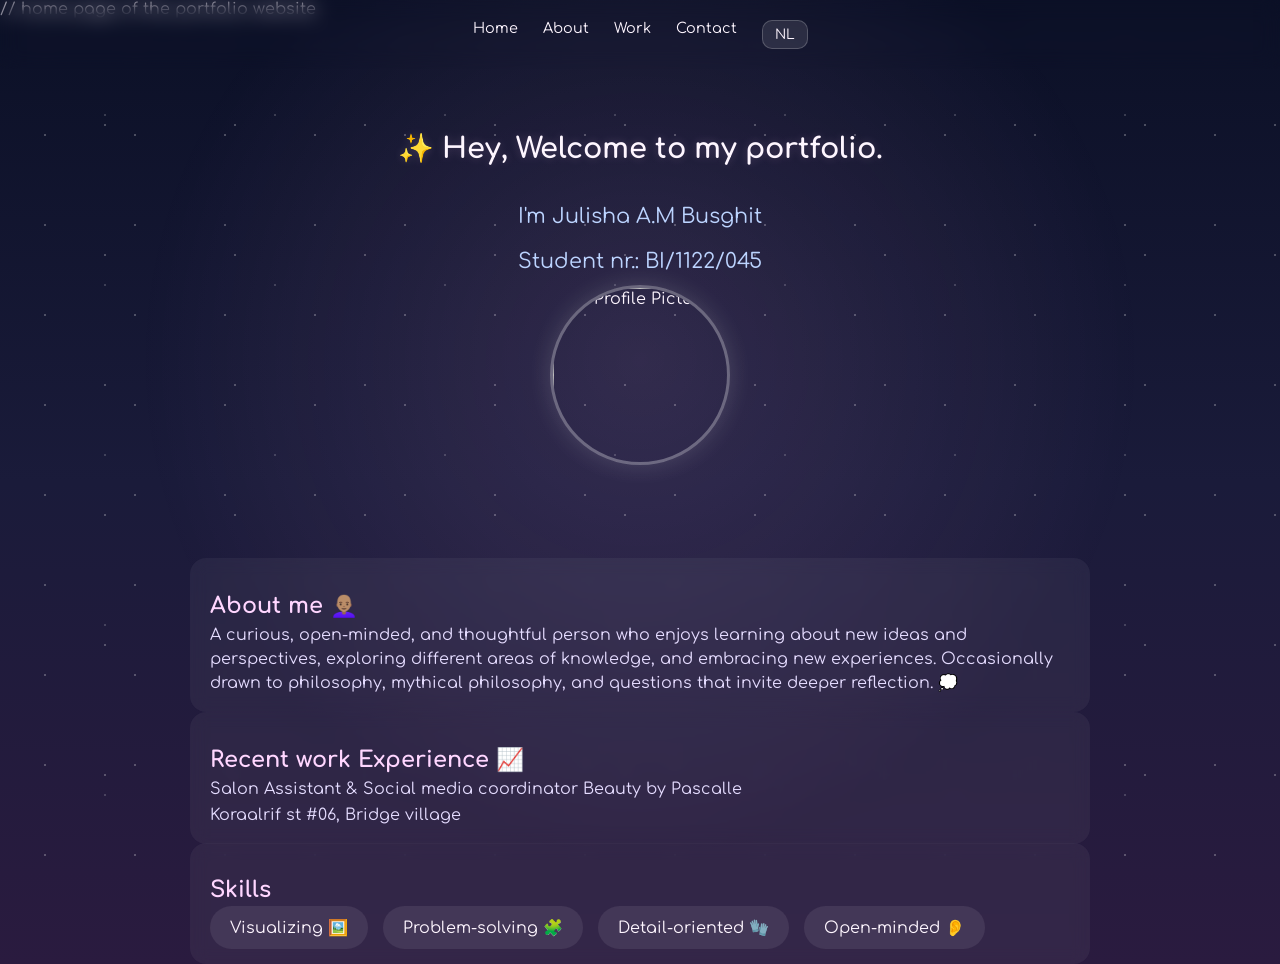
==== index.html @ 90ac80c2 "Test update" ====
// home page of the portfolio website

<!DOCTYPE html>
<html lang="en">
<head>
  <meta charset="UTF-8" />
  <meta name="viewport" content="width=device-width, initial-scale=1.0"/>

  <title>Julisha Portfolio</title>

  <link rel="stylesheet" href="css/main.css"/>
</head>

<body>

  <!-- NAVIGATION -->
  <nav>
    <ul>
      <a href="index.html" data-i18n="home">Home</a>
<a href="about.html" data-i18n="about">About</a>
<a href="work.html" data-i18n="work">Work</a>
<a href="contact.html" data-i18n="contact">Contact</a>

       <!-- LANGUAGE TOGGLE BUTTON -->
    <li>
      <button id="langBtn">NL</button>
    </li>

    </ul>
  </nav>

  <!-- HERO -->
  <header class="hero">

    <h1 data-i18n="heroTitle">✨ Hey, Welcome to my portfolio.</h1>

    <br><br>

    <p data-i18n="heroSubtitle">I'm Julisha A.M Busghit</p>

    <br>

    <p data-i18n="studentNr">Student nr.: BI/1122/045</p>

    <img src="img/profile.jpg" alt="Profile Picture" class="profile-pic"/>

  </header>

  <!-- ABOUT PREVIEW -->
  <section class="section">
    <h2>About me 👩🏽‍🦲</h2>
    <p>
      A curious, open-minded, and thoughtful person who enjoys learning about new ideas and perspectives, 
      exploring different areas of knowledge, and embracing new experiences. 
      Occasionally drawn to philosophy, mythical philosophy,  and questions that invite deeper reflection. 💭
    </p>
  </section>

  <!-- WORK PREVIEW -->
  <section class="section">
    <h2>Recent work Experience 📈</h2>

    <p>Salon Assistant & Social media coordinator Beauty by Pascalle</p>
    <p>Koraalrif st #06, Bridge village</p>
  </section>

  <!-- SKILLS -->
  <section class="section">
    <h2 data-i18n="skillsTitle">Skills</h2>

    <div class="skills">
      <span>Visualizing 🖼️</span>
      <span>Problem-solving 🧩</span>
      <span>Detail-oriented 🧤</span>
      <span>Open-minded 👂</span>
    </div>
  </section>

  <script src="js/script.js"></script>
</body>
</html>
---- css/main.css ----
@import url('https://fonts.googleapis.com/css2?family=Comfortaa:wght@300;400;500;600&display=swap');

/* =========================
   GLOBAL RESET + BODY
   ========================= */
* {
  box-sizing: border-box;
}

body {
  margin: 0;
  font-family: 'Comfortaa', sans-serif;
  color: #fef6ff;
  background: linear-gradient(180deg, #0b1026, #1a1b3a, #2a1b3f);
  min-height: 100vh;
  position: relative;

  /* fixes blur issues in some browsers */
  -webkit-font-smoothing: antialiased;
  -moz-osx-font-smoothing: grayscale;
}

/* =========================
   BACKGROUND EFFECT
   ========================= */
body::before {
  content: "";
  position: fixed;
  inset: 0;
  background-image:
    radial-gradient(white 1px, transparent 1px),
    radial-gradient(white 1px, transparent 1px),
    radial-gradient(rgba(255,255,255,0.7) 1px, transparent 1px);
  background-size: 90px 90px, 130px 130px, 170px 170px;
  background-position: 0 0, 40px 60px, 20px 30px;
  opacity: 0.25;
  z-index: -2;
  pointer-events: none;
}

body::after {
  content: "";
  position: fixed;
  inset: 0;
  background: radial-gradient(circle at 50% 40%, rgba(255, 182, 255, 0.12), transparent 60%);
  z-index: -1;
  pointer-events: none;
}

/* =========================
   NAVBAR
   ========================= */
nav {
  width: 100%;
  padding: 20px;
  position: fixed;
  top: 0;
  z-index: 1000;

  backdrop-filter: blur(10px);
  -webkit-backdrop-filter: blur(10px);
}

nav ul {
  display: flex;
  justify-content: center;
  gap: 25px;
  list-style: none;
  margin: 0;
  padding: 0;
}

nav a {
  text-decoration: none;
  color: #fef6ff;
  font-size: 0.9rem;
  transition: 0.3s;
}

nav a:hover {
  color: #ffd6ff;
}

/* =========================
   HERO (HOME)
   ========================= */
.hero {
  min-height: 60vh;
  display: flex;
  flex-direction: column;
  justify-content: center;
  align-items: center;
  text-align: center;
  padding: 20px;

  position: relative;
  z-index: 1; /* prevents background interference */
}

h1 {
  font-size: 1.8rem;
  text-shadow: 0 0 10px rgba(255, 200, 255, 0.2);
  margin-bottom: 2px;
}

.hero p {
  font-size: 1.3rem;
  color: #bcd4ff;
  margin: 2px 0;
}

.profile-pic {
  width: 180px;
  height: 180px;
  object-fit: cover;
  border-radius: 50%;
  margin-top: 10px;
  border: 3px solid rgba(255,255,255,0.3);
  box-shadow: 0 0 25px rgba(255,255,255,0.15);
}

/* =========================
   SHARED SECTION STYLE
   ========================= */
.section {
  max-width: 900px;
  margin: auto;
  padding: 15px 20px;
  background: rgba(255, 255, 255, 0.05);
  backdrop-filter: blur(8px);
  -webkit-backdrop-filter: blur(8px);
  border-radius: 16px;

  transition: 0.3s ease;
  will-change: transform;
}

.section:hover {
  transform: translateY(-2px);
}

h2 {
  font-size: 1.4rem;
  margin-bottom: 4px;
  color: #ffd6ff;
}

.section p {
  line-height: 1.5;
  margin: 2px 0;
  color: #e5dcff;
}

/* =========================
   SKILLS
   ========================= */
.skills {
  display: flex;
  flex-wrap: wrap;
  gap: 15px;
}

.skills span {
  padding: 12px 20px;
  background: rgba(255,255,255,0.08);
  border-radius: 30px;
}

/* =========================
   LINKS
   ========================= */
a {
  color: #23e69b;
  text-decoration: none;
  transition: 0.3s ease;
}

a:hover {
  color: #ffffff;
}

/* =========================
   PAGE OFFSET
   ========================= */
.page-content {
  padding-top: 100px;
}

/* =========================
   LISTS
   ========================= */
.section ul {
  margin: 8px 0 18px 18px;
  padding: 0;
  line-height: 1.6;
  color: #e5dcff;
}

/* =========================
   LANGUAGE BUTTON
   ========================= */
#langBtn {
  background: rgba(255, 255, 255, 0.1);
  border: 1px solid rgba(255, 255, 255, 0.2);
  color: #fef6ff;
  padding: 6px 12px;
  border-radius: 10px;
  cursor: pointer;
  font-family: inherit;
  font-size: 0.85rem;
  transition: 0.3s ease;
}

#langBtn:hover {
  background: rgba(255, 255, 255, 0.2);
  transform: scale(1.05);
}

nav ul li button {
  display: flex;
  align-items: center;
}

/* =========================
   MOBILE
   ========================= */
@media (max-width: 768px) {
  h1 { font-size: 1.5rem; }
  .hero p { font-size: 1rem; }
  .profile-pic { width: 140px; height: 140px; }
  nav ul { gap: 15px; }
  h2 { font-size: 1.2rem; }
}
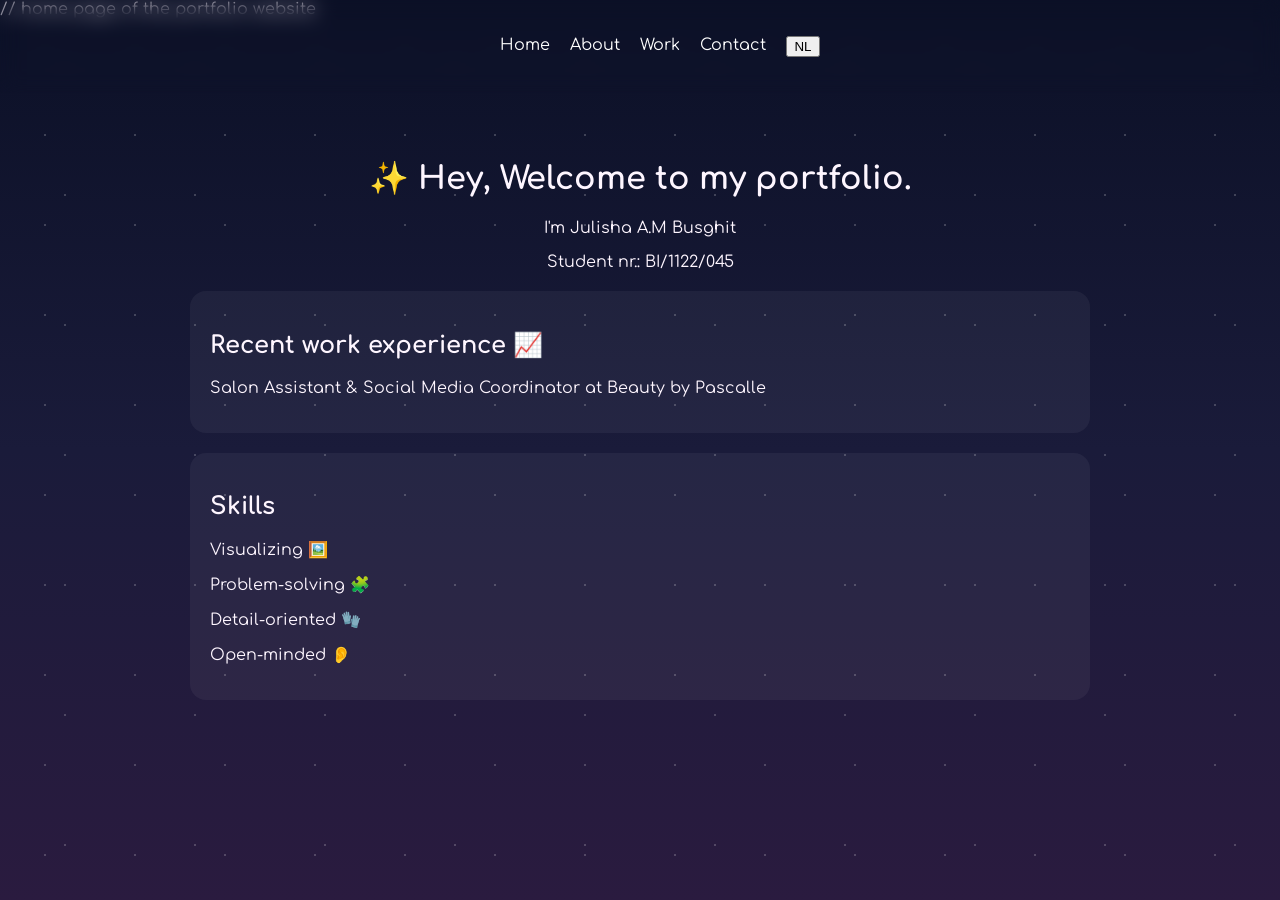
==== commit f4236a09: "Test update" ====
--- a/index.html
+++ b/index.html
@@ -3,79 +3,43 @@
 <!DOCTYPE html>
 <html lang="en">
 <head>
-  <meta charset="UTF-8" />
-  <meta name="viewport" content="width=device-width, initial-scale=1.0"/>
-
-  <title>Julisha Portfolio</title>
-
-  <link rel="stylesheet" href="css/main.css"/>
+<meta charset="UTF-8">
+<meta name="viewport" content="width=device-width, initial-scale=1.0">
+<title>Portfolio</title>
+<link rel="stylesheet" href="css/main.css">
 </head>
 
 <body>
 
-  <!-- NAVIGATION -->
-  <nav>
-    <ul>
-      <a href="index.html" data-i18n="home">Home</a>
-<a href="about.html" data-i18n="about">About</a>
-<a href="work.html" data-i18n="work">Work</a>
-<a href="contact.html" data-i18n="contact">Contact</a>
+<nav>
+  <ul>
+    <a href="index.html" data-i18n="home">Home</a>
+    <a href="about.html" data-i18n="about">About</a>
+    <a href="work.html" data-i18n="work">Work</a>
+    <a href="contact.html" data-i18n="contact">Contact</a>
+    <button id="langBtn">NL</button>
+  </ul>
+</nav>
 
-       <!-- LANGUAGE TOGGLE BUTTON -->
-    <li>
-      <button id="langBtn">NL</button>
-    </li>
+<header class="hero">
+  <h1 data-i18n="heroTitle"></h1>
+  <p data-i18n="heroSubtitle"></p>
+  <p data-i18n="studentNr"></p>
+</header>
 
-    </ul>
-  </nav>
+<section class="section">
+  <h2 data-i18n="workTitle"></h2>
+  <p data-i18n="work1"></p>
+</section>
 
-  <!-- HERO -->
-  <header class="hero">
+<section class="section">
+  <h2 data-i18n="skillsTitle"></h2>
+  <p data-i18n="skill1"></p>
+  <p data-i18n="skill2"></p>
+  <p data-i18n="skill3"></p>
+  <p data-i18n="skill4"></p>
+</section>
 
-    <h1 data-i18n="heroTitle">✨ Hey, Welcome to my portfolio.</h1>
-
-    <br><br>
-
-    <p data-i18n="heroSubtitle">I'm Julisha A.M Busghit</p>
-
-    <br>
-
-    <p data-i18n="studentNr">Student nr.: BI/1122/045</p>
-
-    <img src="img/profile.jpg" alt="Profile Picture" class="profile-pic"/>
-
-  </header>
-
-  <!-- ABOUT PREVIEW -->
-  <section class="section">
-    <h2>About me 👩🏽‍🦲</h2>
-    <p>
-      A curious, open-minded, and thoughtful person who enjoys learning about new ideas and perspectives, 
-      exploring different areas of knowledge, and embracing new experiences. 
-      Occasionally drawn to philosophy, mythical philosophy,  and questions that invite deeper reflection. 💭
-    </p>
-  </section>
-
-  <!-- WORK PREVIEW -->
-  <section class="section">
-    <h2>Recent work Experience 📈</h2>
-
-    <p>Salon Assistant & Social media coordinator Beauty by Pascalle</p>
-    <p>Koraalrif st #06, Bridge village</p>
-  </section>
-
-  <!-- SKILLS -->
-  <section class="section">
-    <h2 data-i18n="skillsTitle">Skills</h2>
-
-    <div class="skills">
-      <span>Visualizing 🖼️</span>
-      <span>Problem-solving 🧩</span>
-      <span>Detail-oriented 🧤</span>
-      <span>Open-minded 👂</span>
-    </div>
-  </section>
-
-  <script src="js/script.js"></script>
+<script src="js/script.js"></script>
 </body>
 </html>
--- a/css/main.css
+++ b/css/main.css
@@ -13,221 +13,102 @@
   color: #fef6ff;
   background: linear-gradient(180deg, #0b1026, #1a1b3a, #2a1b3f);
   min-height: 100vh;
-  position: relative;
-
-  /* fixes blur issues in some browsers */
-  -webkit-font-smoothing: antialiased;
-  -moz-osx-font-smoothing: grayscale;
 }
 
-/* =========================
-   BACKGROUND EFFECT
-   ========================= */
+/* BACKGROUND */
 body::before {
   content: "";
   position: fixed;
   inset: 0;
   background-image:
     radial-gradient(white 1px, transparent 1px),
-    radial-gradient(white 1px, transparent 1px),
-    radial-gradient(rgba(255,255,255,0.7) 1px, transparent 1px);
-  background-size: 90px 90px, 130px 130px, 170px 170px;
-  background-position: 0 0, 40px 60px, 20px 30px;
-  opacity: 0.25;
+    radial-gradient(white 1px, transparent 1px);
+  background-size: 90px 90px, 130px 130px;
+  opacity: 0.2;
   z-index: -2;
-  pointer-events: none;
 }
 
-body::after {
-  content: "";
+/* NAV */
+nav {
   position: fixed;
-  inset: 0;
-  background: radial-gradient(circle at 50% 40%, rgba(255, 182, 255, 0.12), transparent 60%);
-  z-index: -1;
-  pointer-events: none;
-}
-
-/* =========================
-   NAVBAR
-   ========================= */
-nav {
+  top: 0;
   width: 100%;
   padding: 20px;
-  position: fixed;
-  top: 0;
+  backdrop-filter: blur(10px);
   z-index: 1000;
-
-  backdrop-filter: blur(10px);
-  -webkit-backdrop-filter: blur(10px);
 }
 
 nav ul {
   display: flex;
   justify-content: center;
-  gap: 25px;
+  gap: 20px;
   list-style: none;
-  margin: 0;
-  padding: 0;
 }
 
 nav a {
+  color: white;
   text-decoration: none;
-  color: #fef6ff;
-  font-size: 0.9rem;
-  transition: 0.3s;
 }
 
-nav a:hover {
-  color: #ffd6ff;
+/* HERO */
+.hero {
+  text-align: center;
+  padding-top: 120px;
 }
 
-/* =========================
-   HERO (HOME)
-   ========================= */
-.hero {
-  min-height: 60vh;
+/* SECTIONS */
+.section {
+  max-width: 900px;
+  margin: 20px auto;
+  padding: 20px;
+  background: rgba(255,255,255,0.05);
+  border-radius: 16px;
+}
+
+/* CONTACT */
+.contact-form {
   display: flex;
   flex-direction: column;
-  justify-content: center;
-  align-items: center;
-  text-align: center;
-  padding: 20px;
-
-  position: relative;
-  z-index: 1; /* prevents background interference */
+  gap: 10px;
 }
 
-h1 {
-  font-size: 1.8rem;
-  text-shadow: 0 0 10px rgba(255, 200, 255, 0.2);
-  margin-bottom: 2px;
+.contact-form input,
+.contact-form textarea {
+  padding: 12px;
+  border-radius: 10px;
+  border: none;
 }
 
-.hero p {
-  font-size: 1.3rem;
-  color: #bcd4ff;
-  margin: 2px 0;
+/* PROJECTS */
+.projects-grid {
+  display: grid;
+  grid-template-columns: repeat(auto-fit, minmax(220px, 1fr));
+  gap: 20px;
 }
 
-.profile-pic {
-  width: 180px;
-  height: 180px;
+.projects-grid img {
+  width: 100%;
+  height: 220px;
   object-fit: cover;
-  border-radius: 50%;
-  margin-top: 10px;
-  border: 3px solid rgba(255,255,255,0.3);
-  box-shadow: 0 0 25px rgba(255,255,255,0.15);
+  border-radius: 16px;
 }
 
-/* =========================
-   SHARED SECTION STYLE
-   ========================= */
-.section {
-  max-width: 900px;
-  margin: auto;
-  padding: 15px 20px;
-  background: rgba(255, 255, 255, 0.05);
-  backdrop-filter: blur(8px);
-  -webkit-backdrop-filter: blur(8px);
-  border-radius: 16px;
-
-  transition: 0.3s ease;
-  will-change: transform;
+/* ART */
+.art-grid {
+  column-count: 3;
+  column-gap: 20px;
 }
 
-.section:hover {
-  transform: translateY(-2px);
+.art-grid img {
+  width: 100%;
+  margin-bottom: 20px;
+  border-radius: 16px;
 }
 
-h2 {
-  font-size: 1.4rem;
-  margin-bottom: 4px;
-  color: #ffd6ff;
+@media (max-width: 768px) {
+  .art-grid { column-count: 2; }
 }
 
-.section p {
-  line-height: 1.5;
-  margin: 2px 0;
-  color: #e5dcff;
-}
-
-/* =========================
-   SKILLS
-   ========================= */
-.skills {
-  display: flex;
-  flex-wrap: wrap;
-  gap: 15px;
-}
-
-.skills span {
-  padding: 12px 20px;
-  background: rgba(255,255,255,0.08);
-  border-radius: 30px;
-}
-
-/* =========================
-   LINKS
-   ========================= */
-a {
-  color: #23e69b;
-  text-decoration: none;
-  transition: 0.3s ease;
-}
-
-a:hover {
-  color: #ffffff;
-}
-
-/* =========================
-   PAGE OFFSET
-   ========================= */
-.page-content {
-  padding-top: 100px;
-}
-
-/* =========================
-   LISTS
-   ========================= */
-.section ul {
-  margin: 8px 0 18px 18px;
-  padding: 0;
-  line-height: 1.6;
-  color: #e5dcff;
-}
-
-/* =========================
-   LANGUAGE BUTTON
-   ========================= */
-#langBtn {
-  background: rgba(255, 255, 255, 0.1);
-  border: 1px solid rgba(255, 255, 255, 0.2);
-  color: #fef6ff;
-  padding: 6px 12px;
-  border-radius: 10px;
-  cursor: pointer;
-  font-family: inherit;
-  font-size: 0.85rem;
-  transition: 0.3s ease;
-}
-
-#langBtn:hover {
-  background: rgba(255, 255, 255, 0.2);
-  transform: scale(1.05);
-}
-
-nav ul li button {
-  display: flex;
-  align-items: center;
-}
-
-/* =========================
-   MOBILE
-   ========================= */
-@media (max-width: 768px) {
-  h1 { font-size: 1.5rem; }
-  .hero p { font-size: 1rem; }
-  .profile-pic { width: 140px; height: 140px; }
-  nav ul { gap: 15px; }
-  h2 { font-size: 1.2rem; }
+@media (max-width: 500px) {
+  .art-grid { column-count: 1; }
 }
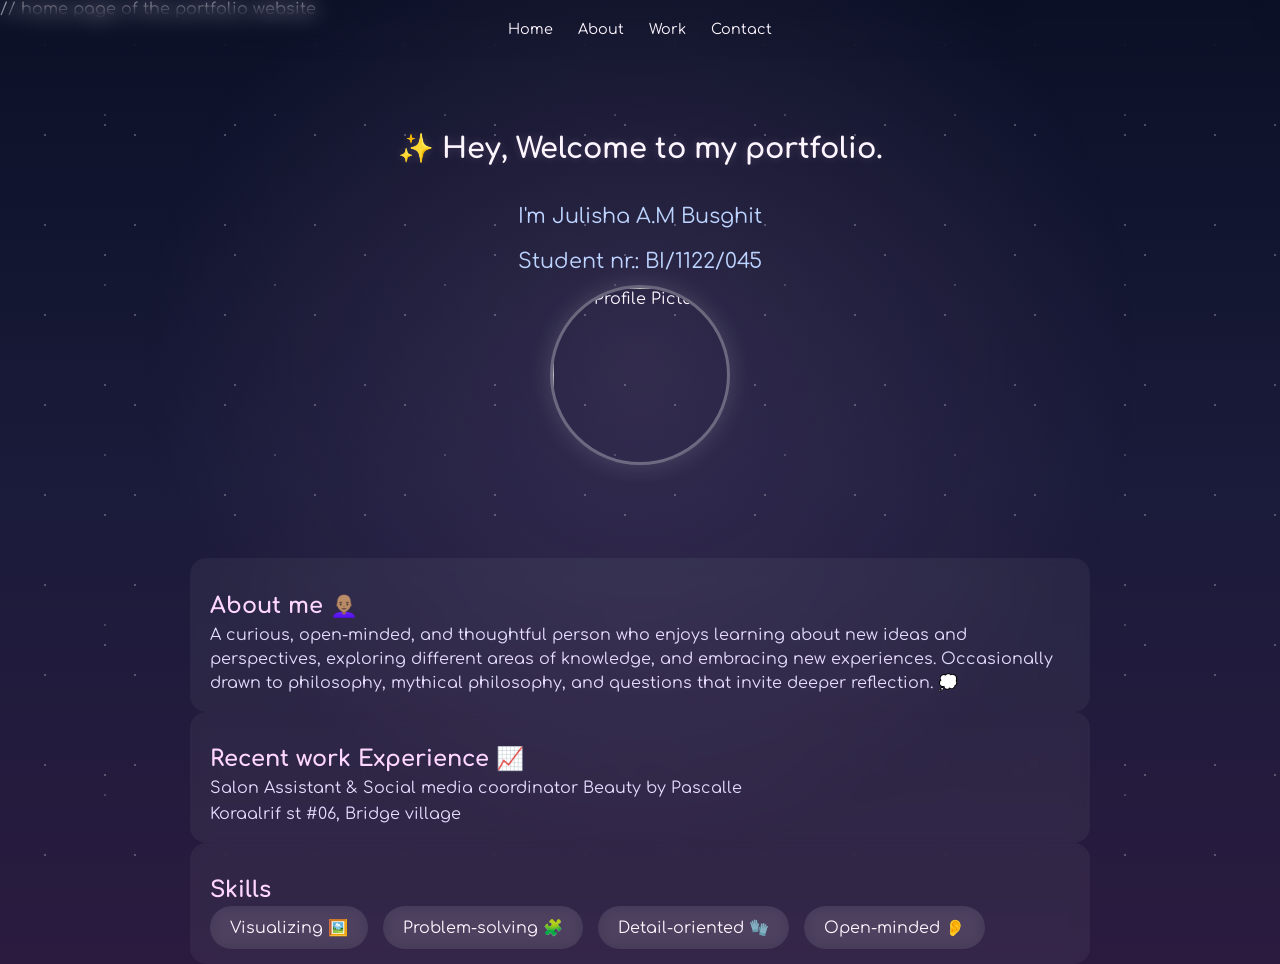
==== commit d1212cc7: "Test update" ====
--- a/index.html
+++ b/index.html
@@ -3,43 +3,72 @@
 <!DOCTYPE html>
 <html lang="en">
 <head>
-<meta charset="UTF-8">
-<meta name="viewport" content="width=device-width, initial-scale=1.0">
-<title>Portfolio</title>
-<link rel="stylesheet" href="css/main.css">
+  <meta charset="UTF-8" />
+  <meta name="viewport" content="width=device-width, initial-scale=1.0"/>
+
+  <title>Julisha Portfolio</title>
+
+  <link rel="stylesheet" href="css/main.css"/>
 </head>
 
 <body>
 
-<nav>
-  <ul>
-    <a href="index.html" data-i18n="home">Home</a>
-    <a href="about.html" data-i18n="about">About</a>
-    <a href="work.html" data-i18n="work">Work</a>
-    <a href="contact.html" data-i18n="contact">Contact</a>
-    <button id="langBtn">NL</button>
-  </ul>
-</nav>
+  <!-- NAVIGATION -->
+  <nav>
+    <ul>
+      <li><a href="index.html">Home</a></li>
+      <li><a href="about.html">About</a></li>
+      <li><a href="work.html">Work</a></li>
+      <li><a href="contact.html">Contact</a></li>
+    </ul>
+  </nav>
 
-<header class="hero">
-  <h1 data-i18n="heroTitle"></h1>
-  <p data-i18n="heroSubtitle"></p>
-  <p data-i18n="studentNr"></p>
-</header>
+  <!-- HERO -->
+  <header class="hero">
 
-<section class="section">
-  <h2 data-i18n="workTitle"></h2>
-  <p data-i18n="work1"></p>
-</section>
+    <h1>✨ Hey, Welcome to my portfolio.</h1>
 
-<section class="section">
-  <h2 data-i18n="skillsTitle"></h2>
-  <p data-i18n="skill1"></p>
-  <p data-i18n="skill2"></p>
-  <p data-i18n="skill3"></p>
-  <p data-i18n="skill4"></p>
-</section>
+    <br><br>
 
-<script src="js/script.js"></script>
+    <p>I'm Julisha A.M Busghit</p>
+
+    <br>
+
+    <p>Student nr.: BI/1122/045</p>
+
+    <img src="img/profile.jpg" alt="Profile Picture" class="profile-pic"/>
+
+  </header>
+
+  <!-- ABOUT PREVIEW -->
+  <section class="section">
+    <h2>About me 👩🏽‍🦲</h2>
+    <p>
+      A curious, open-minded, and thoughtful person who enjoys learning about new ideas and perspectives, 
+      exploring different areas of knowledge, and embracing new experiences. 
+      Occasionally drawn to philosophy, mythical philosophy,  and questions that invite deeper reflection. 💭
+  </section>
+
+  <!-- WORK PREVIEW -->
+  <section class="section">
+    <h2>Recent work Experience 📈</h2>
+
+    <p>Salon Assistant & Social media coordinator Beauty by Pascalle</p>
+    <p>Koraalrif st #06, Bridge village</p>
+  </section>
+
+  <!-- SKILLS -->
+  <section class="section">
+    <h2>Skills</h2>
+
+    <div class="skills">
+      <span>Visualizing 🖼️</span>
+      <span>Problem-solving 🧩</span>
+      <span>Detail-oriented 🧤</span>
+      <span>Open-minded 👂</span>
+    </div>
+  </section>
+
+  <script src="js/script.js"></script>
 </body>
-</html>+</html>
--- a/css/main.css
+++ b/css/main.css
@@ -13,102 +13,187 @@
   color: #fef6ff;
   background: linear-gradient(180deg, #0b1026, #1a1b3a, #2a1b3f);
   min-height: 100vh;
+  position: relative;
 }
 
-/* BACKGROUND */
+/* =========================
+   BACKGROUND EFFECT
+   ========================= */
 body::before {
   content: "";
   position: fixed;
   inset: 0;
   background-image:
     radial-gradient(white 1px, transparent 1px),
-    radial-gradient(white 1px, transparent 1px);
-  background-size: 90px 90px, 130px 130px;
-  opacity: 0.2;
-  z-index: -2;
+    radial-gradient(white 1px, transparent 1px),
+    radial-gradient(rgba(255,255,255,0.7) 1px, transparent 1px);
+  background-size: 90px 90px, 130px 130px, 170px 170px;
+  background-position: 0 0, 40px 60px, 20px 30px;
+  opacity: 0.25;
+  z-index: -1;
 }
 
-/* NAV */
+body::after {
+  content: "";
+  position: fixed;
+  inset: 0;
+  background: radial-gradient(circle at 50% 40%, rgba(255, 182, 255, 0.12), transparent 60%);
+  z-index: -1;
+}
+
+/* =========================
+   NAVBAR
+   ========================= */
 nav {
+  width: 100%;
+  padding: 20px;
   position: fixed;
   top: 0;
-  width: 100%;
-  padding: 20px;
   backdrop-filter: blur(10px);
-  z-index: 1000;
 }
 
 nav ul {
   display: flex;
   justify-content: center;
-  gap: 20px;
+  gap: 25px;
   list-style: none;
+  margin: 0;
+  padding: 0;
 }
 
 nav a {
-  color: white;
   text-decoration: none;
+  color: #fef6ff;
+  font-size: 0.9rem;
+  transition: 0.3s;
 }
 
-/* HERO */
-.hero {
-  text-align: center;
-  padding-top: 120px;
+nav a:hover {
+  color: #ffd6ff;
 }
 
-/* SECTIONS */
+/* =========================
+   HERO (HOME)
+   ========================= */
+.hero {
+  min-height: 60vh;
+  display: flex;
+  flex-direction: column;
+  justify-content: center;
+  align-items: center;
+  text-align: center;
+  padding: 20px;
+}
+
+h1 {
+  font-size: 1.8rem;
+  text-shadow: 0 0 10px rgba(255, 200, 255, 0.2);
+}
+
+.hero p {
+  font-size: 1.3rem;
+  color: #bcd4ff;
+}
+
+.profile-pic {
+  width: 180px;
+  height: 180px;
+  object-fit: cover;
+  border-radius: 50%;
+  margin-top: 10px;
+  border: 3px solid rgba(255,255,255,0.3);
+  box-shadow: 0 0 25px rgba(255,255,255,0.15);
+}
+
+/* =========================
+   SHARED SECTION STYLE
+   ========================= */
 .section {
   max-width: 900px;
-  margin: 20px auto;
-  padding: 20px;
-  background: rgba(255,255,255,0.05);
+  margin: auto;
+  padding: 15px 20px;
+  background: rgba(255, 255, 255, 0.05);
+  backdrop-filter: blur(8px);
   border-radius: 16px;
+  transition: 0.3s ease;
 }
 
-/* CONTACT */
-.contact-form {
-  display: flex;
-  flex-direction: column;
-  gap: 10px;
+.section:hover {
+  transform: translateY(-2px);
 }
 
-.contact-form input,
-.contact-form textarea {
-  padding: 12px;
-  border-radius: 10px;
-  border: none;
+h2 {
+  font-size: 1.4rem;
+  margin-bottom: 4px;
+  color: #ffd6ff;
 }
 
-/* PROJECTS */
-.projects-grid {
-  display: grid;
-  grid-template-columns: repeat(auto-fit, minmax(220px, 1fr));
-  gap: 20px;
+.section p {
+  line-height: 1.5;
+  margin: 2px 0;
+  color: #e5dcff;
 }
 
-.projects-grid img {
-  width: 100%;
-  height: 220px;
-  object-fit: cover;
-  border-radius: 16px;
+/* =========================
+   SKILLS
+   ========================= */
+.skills {
+  display: flex;
+  flex-wrap: wrap;
+  gap: 15px;
 }
 
-/* ART */
-.art-grid {
-  column-count: 3;
-  column-gap: 20px;
+.skills span {
+  padding: 12px 20px;
+  background: rgba(255,255,255,0.08);
+  border-radius: 30px;
+  backdrop-filter: blur(8px);
 }
 
-.art-grid img {
-  width: 100%;
-  margin-bottom: 20px;
-  border-radius: 16px;
+/* =========================
+   LINKS
+   ========================= */
+a {
+  color: #23e69b;
+  text-decoration: none;
+  transition: 0.3s ease;
 }
 
-@media (max-width: 768px) {
-  .art-grid { column-count: 2; }
+a:hover {
+  color: #ffffff;
 }
 
-@media (max-width: 500px) {
-  .art-grid { column-count: 1; }
-}+/* =========================
+   GLOBAL PAGE OFFSET
+   ========================= */
+.page-content {
+  padding-top: 100px;
+}
+
+/* =========================
+   MOBILE
+   ========================= */
+@media (max-width: 768px) {
+  h1 { font-size: 1.5rem; }
+  .hero p { font-size: 1rem; }
+  .profile-pic { width: 140px; height: 140px; }
+  nav ul { gap: 15px; }
+  h2 { font-size: 1.2rem; }
+}
+.hero h1 {
+  margin-bottom: 2px;
+}
+
+.hero p {
+  margin: 2px 0;
+}
+
+/* =========================
+   LISTS INSIDE SECTIONS
+   ========================= */
+.section ul {
+  margin: 8px 0 18px 18px;
+  padding: 0;
+  line-height: 1.6;
+  color: #e5dcff;
+}
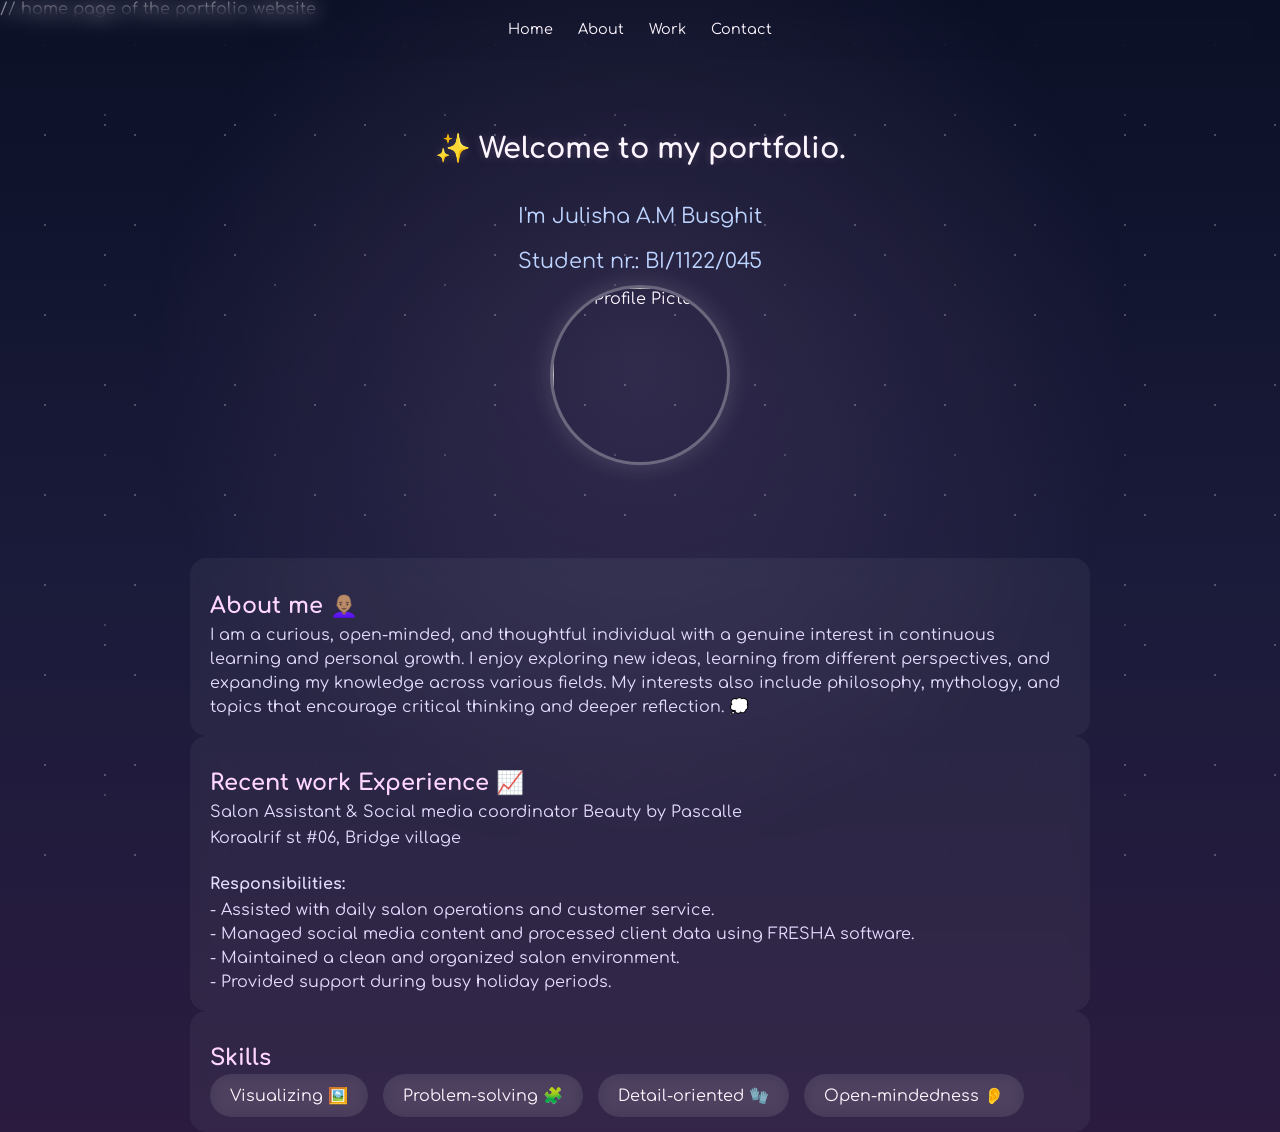
==== commit fd1dabe7: "Test update" ====
--- a/index.html
+++ b/index.html
@@ -26,7 +26,7 @@
   <!-- HERO -->
   <header class="hero">
 
-    <h1>✨ Hey, Welcome to my portfolio.</h1>
+    <h1>✨ Welcome to my portfolio.</h1>
 
     <br><br>
 
@@ -44,9 +44,12 @@
   <section class="section">
     <h2>About me 👩🏽‍🦲</h2>
     <p>
-      A curious, open-minded, and thoughtful person who enjoys learning about new ideas and perspectives, 
-      exploring different areas of knowledge, and embracing new experiences. 
-      Occasionally drawn to philosophy, mythical philosophy,  and questions that invite deeper reflection. 💭
+      I am a curious, open-minded, and thoughtful individual with 
+      a genuine interest in continuous learning and personal growth. 
+      I enjoy exploring new ideas, learning from different perspectives, 
+      and expanding my knowledge across various fields. My interests also 
+      include philosophy, mythology, and topics that encourage critical 
+      thinking and deeper reflection. 💭
   </section>
 
   <!-- WORK PREVIEW -->
@@ -55,6 +58,15 @@
 
     <p>Salon Assistant & Social media coordinator Beauty by Pascalle</p>
     <p>Koraalrif st #06, Bridge village</p>
+
+    <br>
+    <p><strong>Responsibilities:</strong></p>
+    <p>  
+      - Assisted with daily salon operations and customer service.<br>
+      - Managed social media content and processed client data using FRESHA software.<br>
+      - Maintained a clean and organized salon environment.<br>
+      - Provided support during busy holiday periods.
+    </p>
   </section>
 
   <!-- SKILLS -->
@@ -65,7 +77,7 @@
       <span>Visualizing 🖼️</span>
       <span>Problem-solving 🧩</span>
       <span>Detail-oriented 🧤</span>
-      <span>Open-minded 👂</span>
+      <span>Open-mindedness 👂</span>
     </div>
   </section>
 
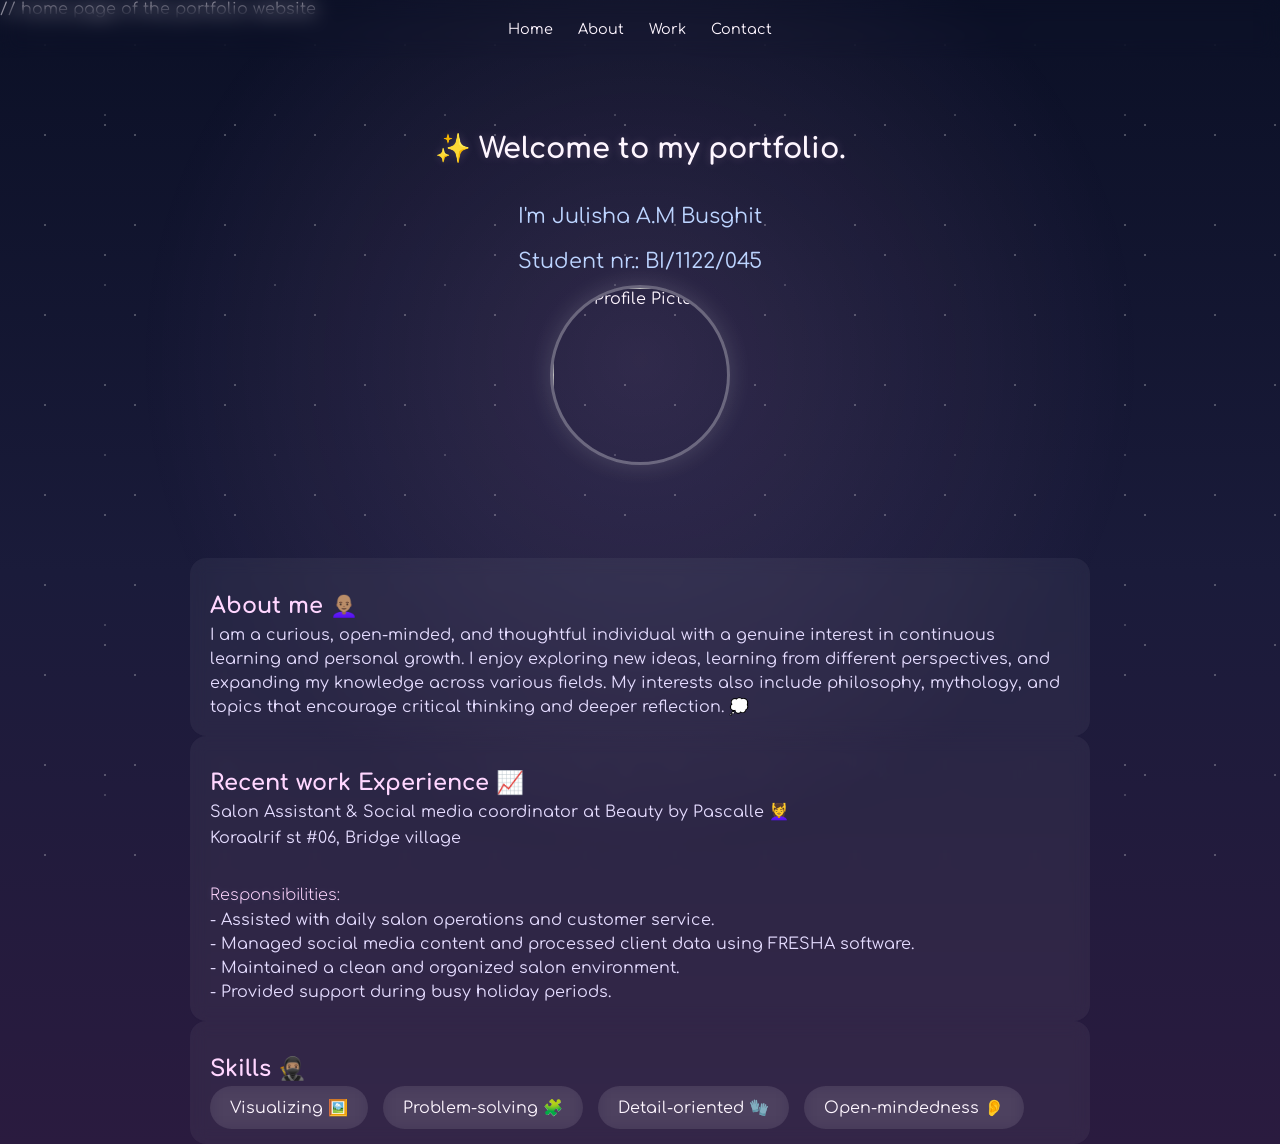
==== commit 0d95b167: "Test update" ====
--- a/index.html
+++ b/index.html
@@ -56,11 +56,11 @@
   <section class="section">
     <h2>Recent work Experience 📈</h2>
 
-    <p>Salon Assistant & Social media coordinator Beauty by Pascalle</p>
+    <p>Salon Assistant & Social media coordinator at Beauty by Pascalle 💆‍♀️</p>
     <p>Koraalrif st #06, Bridge village</p>
 
     <br>
-    <p><strong>Responsibilities:</strong></p>
+    <h3>Responsibilities:</h3>
     <p>  
       - Assisted with daily salon operations and customer service.<br>
       - Managed social media content and processed client data using FRESHA software.<br>
@@ -71,7 +71,7 @@
 
   <!-- SKILLS -->
   <section class="section">
-    <h2>Skills</h2>
+    <h2>Skills 🥷🏽</h2>
 
     <div class="skills">
       <span>Visualizing 🖼️</span>
--- a/css/main.css
+++ b/css/main.css
@@ -1,3 +1,7 @@
+/* =========================
+ main css file for the portfolio website
+=========================*/
+
 @import url('https://fonts.googleapis.com/css2?family=Comfortaa:wght@300;400;500;600&display=swap');
 
 /* =========================
@@ -128,6 +132,15 @@
   color: #ffd6ff;
 }
 
+/* ADDED H3 */
+h3 {
+  font-size: 1.0rem;       /* same feel as h2 */
+  margin-bottom: 4px;
+  color: #ffd6ff;          /* same accent as h2 */
+  font-weight: 100;        /* thicker highlight */
+  text-shadow: 0 0 8px rgba(255, 214, 255, 0.15);
+}
+
 .section p {
   line-height: 1.5;
   margin: 2px 0;
@@ -180,6 +193,7 @@
   nav ul { gap: 15px; }
   h2 { font-size: 1.2rem; }
 }
+
 .hero h1 {
   margin-bottom: 2px;
 }
@@ -197,3 +211,4 @@
   line-height: 1.6;
   color: #e5dcff;
 }
+
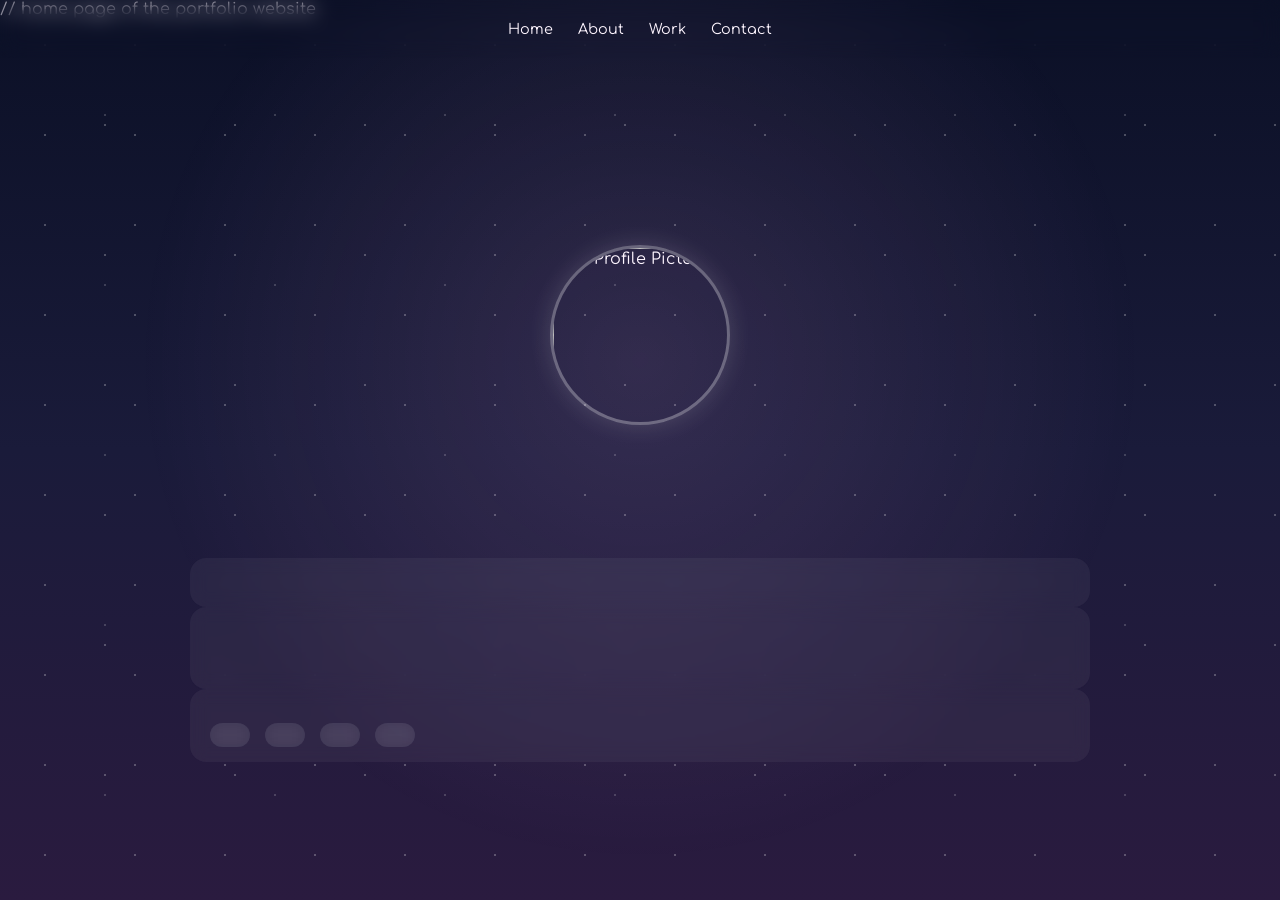
==== commit 0ea55ebf: "Test update" ====
--- a/index.html
+++ b/index.html
@@ -26,15 +26,15 @@
   <!-- HERO -->
   <header class="hero">
 
-    <h1>✨ Welcome to my portfolio.</h1>
+    <h1 data-en="✨ Welcome to my portfolio." data-nl="✨ Welkom op mijn portfolio."></h1>
 
     <br><br>
 
-    <p>I'm Julisha A.M Busghit</p>
+    <p data-en="I'm Julisha A.M Busghit" data-nl="Ik ben Julisha A.M Busghit"></p>
 
     <br>
 
-    <p>Student nr.: BI/1122/045</p>
+    <p data-en="Student nr.: BI/1122/045" data-nl="Student nr.: BI/1122/045"></p>
 
     <img src="img/profile.jpg" alt="Profile Picture" class="profile-pic"/>
 
@@ -42,42 +42,64 @@
 
   <!-- ABOUT PREVIEW -->
   <section class="section">
-    <h2>About me 👩🏽‍🦲</h2>
-    <p>
-      I am a curious, open-minded, and thoughtful individual with 
-      a genuine interest in continuous learning and personal growth. 
-      I enjoy exploring new ideas, learning from different perspectives, 
-      and expanding my knowledge across various fields. My interests also 
-      include philosophy, mythology, and topics that encourage critical 
-      thinking and deeper reflection. 💭
+    <h2 data-en="About me 👩🏽‍🦲" data-nl="Over mij 👩🏽‍🦲"></h2>
+    <p
+  data-en="I am a curious, open-minded, and thoughtful individual with a genuine interest 
+  in continuous learning and personal growth. I enjoy exploring new ideas, learning from different
+   perspectives, and expanding my knowledge across various fields. My interests also include philosophy, 
+   mythology, and topics that encourage critical thinking and deeper reflection. 💭"
+
+  data-nl="Ik ben een nieuwsgierig, open-minded en reflectief persoon met een oprechte interesse 
+  in continu leren en persoonlijke groei. Ik vind het leuk om nieuwe ideeën te verkennen, te leren van verschillende 
+  perspectieven en mijn kennis uit te breiden binnen diverse vakgebieden. Mijn interesses omvatten ook filosofie, 
+  mythologie en onderwerpen die kritisch denken en diepere reflectie stimuleren. 💭"
+></p>
   </section>
 
   <!-- WORK PREVIEW -->
   <section class="section">
-    <h2>Recent work Experience 📈</h2>
+    <h2 data-en="Recent work Experience 📈" data-nl="Recente werkervaring 📈"></h2>
 
-    <p>Salon Assistant & Social media coordinator at Beauty by Pascalle 💆‍♀️</p>
-    <p>Koraalrif st #06, Bridge village</p>
+    <p
+  data-en="Salon Assistant & Social media coordinator at Beauty by Pascalle 💆‍♀️"
+  data-nl="Salonassistent & Social media coördinator bij Beauty by Pascalle 💆‍♀️"
+></p>
 
-    <br>
-    <h3>Responsibilities:</h3>
-    <p>  
-      - Assisted with daily salon operations and customer service.<br>
-      - Managed social media content and processed client data using FRESHA software.<br>
-      - Maintained a clean and organized salon environment.<br>
-      - Provided support during busy holiday periods.
-    </p>
+<p
+  data-en="Koraalrifstreet #06, Bridge village"
+  data-nl="Koraalrifstraat #06, Bridge Village"
+></p>
+
+<br>
+
+<h3
+  data-en="Responsibilities:"
+  data-nl="Verantwoordelijkheden:"
+></h3>
+
+<p
+  data-en="- Assisted with daily salon operations and customer service.<br>
+  - Managed social media content and processed client data using FRESHA software.<br>
+  - Maintained a clean and organized salon environment.<br>
+  - Provided support during busy holiday periods."
+
+  data-nl="- Assisteerde bij dagelijkse salonwerkzaamheden en klantenservice.<br>
+  - Beheerde social media content en verwerkte klantgegevens met behulp van FRESHA software.<br>
+  - Zorgde voor een schone en georganiseerde salonomgeving.<br>
+  - Bood ondersteuning tijdens drukke vakantieperiodes."
+></p>
+
   </section>
 
   <!-- SKILLS -->
   <section class="section">
-    <h2>Skills 🥷🏽</h2>
+    <h2 data-en="Skills 🥷🏽" data-nl="Vaardigheden 🥷🏽"></h2>
 
-    <div class="skills">
-      <span>Visualizing 🖼️</span>
-      <span>Problem-solving 🧩</span>
-      <span>Detail-oriented 🧤</span>
-      <span>Open-mindedness 👂</span>
+   <div class="skills">
+  <span data-en="Visualizing 🖼️" data-nl="Visualiseren 🖼️"></span>
+  <span data-en="Problem-solving 🧩" data-nl="Probleemoplossing 🧩"></span>
+  <span data-en="Detail-oriented 🧤" data-nl="Oog voor detail 🧤"></span>
+  <span data-en="Open-mindedness 👂" data-nl="Open-mindedheid 👂"></span>
     </div>
   </section>
 
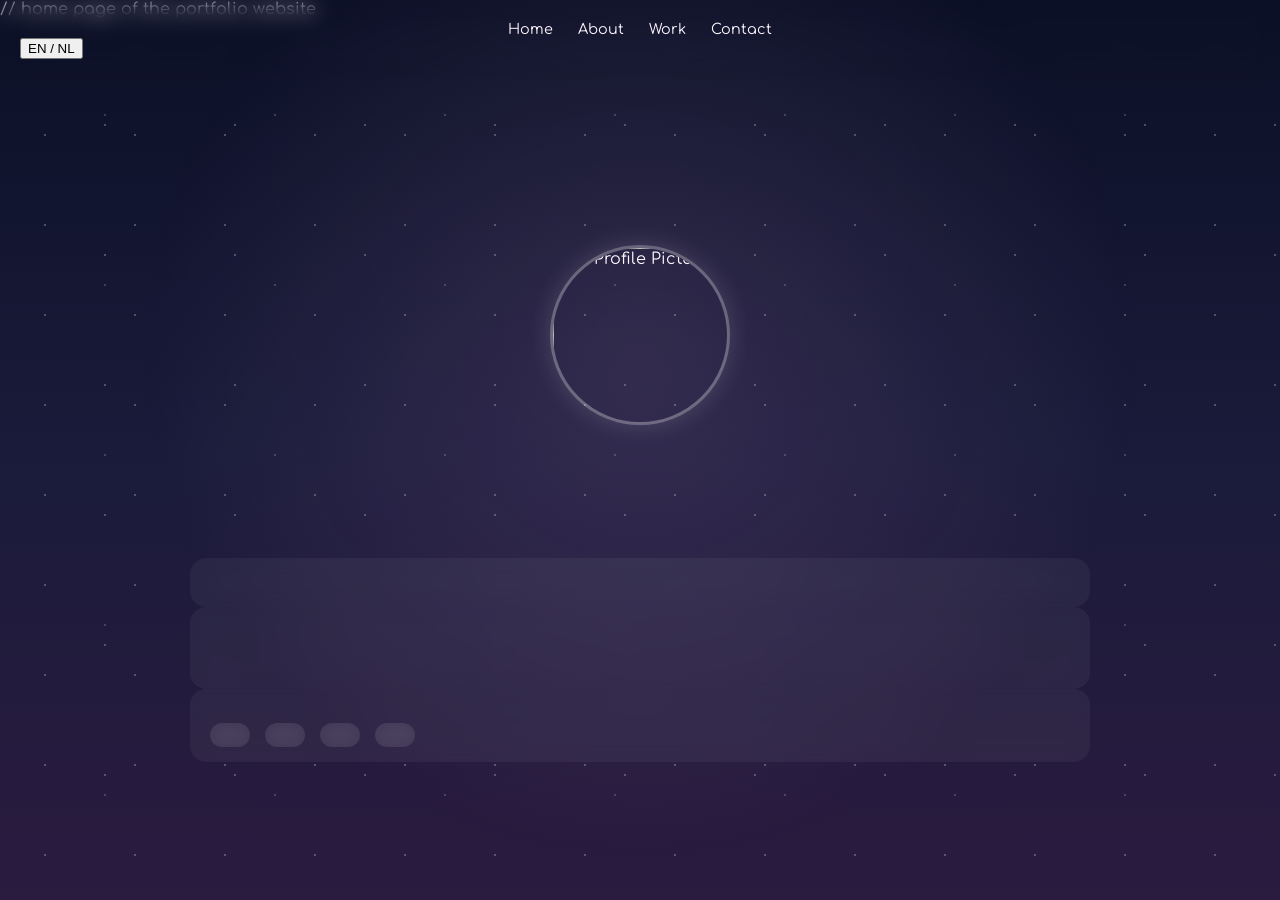
==== commit 03c606aa: "Test update" ====
--- a/index.html
+++ b/index.html
@@ -21,6 +21,9 @@
       <li><a href="work.html">Work</a></li>
       <li><a href="contact.html">Contact</a></li>
     </ul>
+
+     <!-- LANGUAGE BUTTON -->
+    <button onclick="switchLanguage()" class="lang-btn">EN / NL</button>
   </nav>
 
   <!-- HERO -->
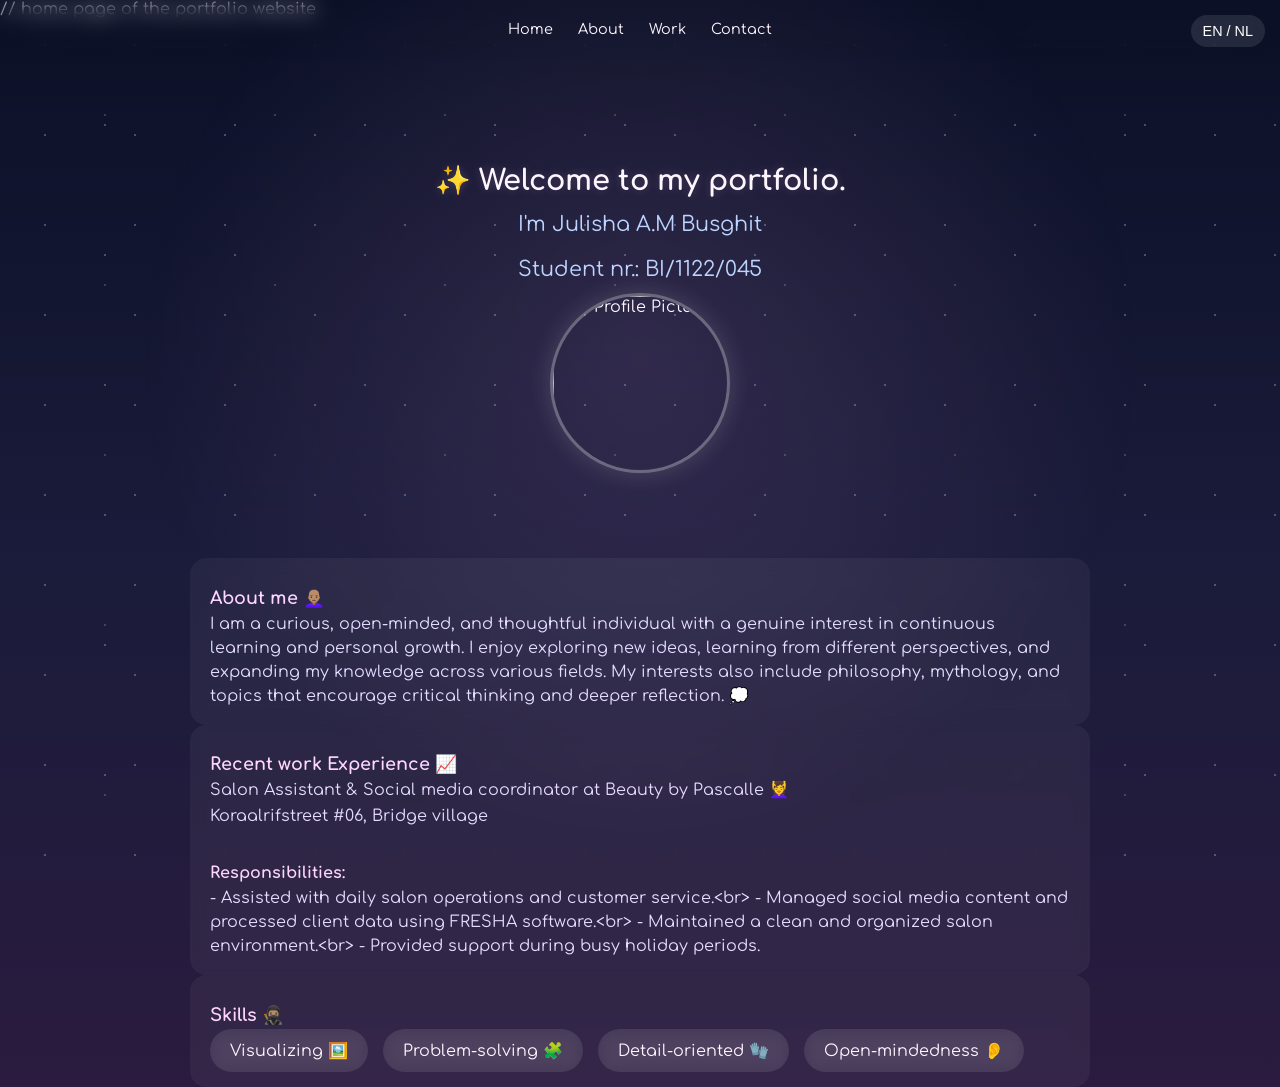
==== commit f335e7d6: "Test update" ====
--- a/index.html
+++ b/index.html
@@ -14,26 +14,31 @@
 <body>
 
   <!-- NAVIGATION -->
-  <nav>
-    <ul>
-      <li><a href="index.html">Home</a></li>
-      <li><a href="about.html">About</a></li>
-      <li><a href="work.html">Work</a></li>
-      <li><a href="contact.html">Contact</a></li>
-    </ul>
+   <nav>
+  <ul>
+    <li><a href="index.html">Home</a></li>
+    <li><a href="about.html">About</a></li>
+    <li><a href="work.html">Work</a></li>
+    <li><a href="contact.html">Contact</a></li>
+  </ul>
 
-     <!-- LANGUAGE BUTTON -->
-    <button onclick="switchLanguage()" class="lang-btn">EN / NL</button>
-  </nav>
+  <!-- LANGUAGE BUTTON -->
+  <button class="lang-btn" onclick="switchLanguage()">
+    EN / NL
+  </button>
+</nav>
 
-  <!-- HERO -->
-  <header class="hero">
+<!-- HERO -->
+<header class="hero">
 
+  <div class="hero-title">
     <h1 data-en="✨ Welcome to my portfolio." data-nl="✨ Welkom op mijn portfolio."></h1>
-
-    <br><br>
+    
 
     <p data-en="I'm Julisha A.M Busghit" data-nl="Ik ben Julisha A.M Busghit"></p>
+
+  </div>
+
 
     <br>
 
--- a/css/main.css
+++ b/css/main.css
@@ -87,6 +87,15 @@
   align-items: center;
   text-align: center;
   padding: 20px;
+  transform: translateY(20px);
+}
+
+/* HERO TITLE + LANGUAGE BUTTON */
+.hero-title {
+  display: flex;
+  flex-direction: column;
+  align-items: center;
+  gap: 12px; /* controls spacing between h1 and button */
 }
 
 h1 {
@@ -127,7 +136,7 @@
 }
 
 h2 {
-  font-size: 1.4rem;
+  font-size: 1.1rem;
   margin-bottom: 4px;
   color: #ffd6ff;
 }
@@ -137,8 +146,6 @@
   font-size: 1.0rem;       /* same feel as h2 */
   margin-bottom: 4px;
   color: #ffd6ff;          /* same accent as h2 */
-  font-weight: 100;        /* thicker highlight */
-  text-shadow: 0 0 8px rgba(255, 214, 255, 0.15);
 }
 
 .section p {
@@ -212,3 +219,26 @@
   color: #e5dcff;
 }
 
+/* =========================
+LANGUAGE SWITCHER BUTTON (ORIGINAL FIXED STYLE)
+========================= */
+
+.lang-btn {
+  position: fixed;
+  top: 15px;
+  right: 15px;
+  padding: 8px 12px;
+  border-radius: 20px;
+  border: none;
+  background: rgba(255,255,255,0.1);
+  color: white;
+  cursor: pointer;
+  backdrop-filter: blur(8px);
+  transition: 0.3s;
+  font-size: 0.9rem;
+}
+
+.lang-btn:hover {
+  background: rgba(255,255,255,0.2);
+}
+
